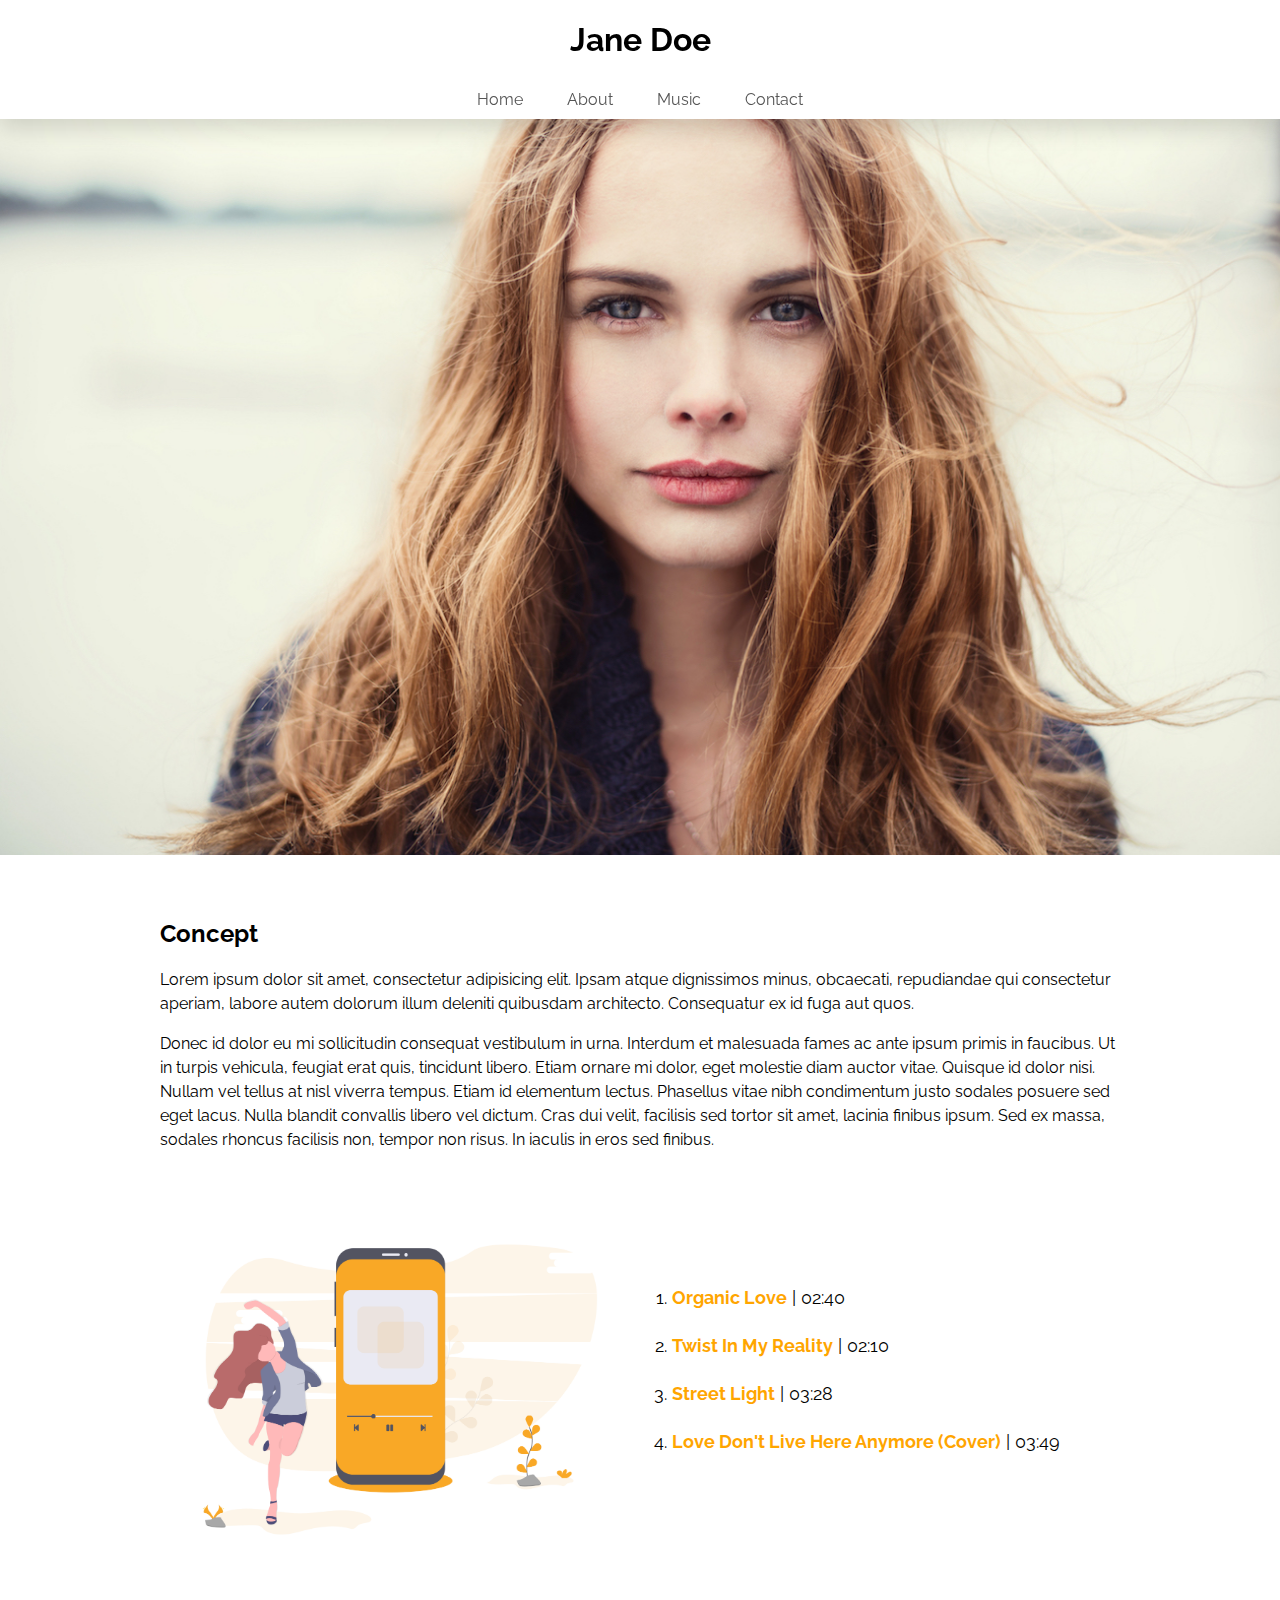
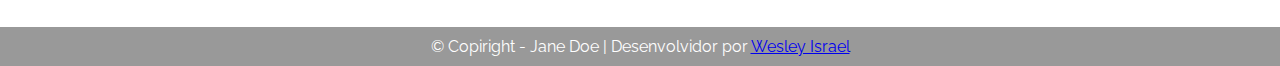
==== index.html @ c819c6e4 "projeto em andamento" ====
<!DOCTYPE html>
<html lang="pt-br">

<head>
    <meta charset="UTF-8">
    <meta name="viewport" content="width=device-width, initial-scale=1.0">
    <title>Jane Doe</title>
    <link rel="stylesheet" href="css/styles.css">
</head>

<body>

    <header>
        <h1>Jane Doe</h1>
        <nav>
            <ul>
                <li><a href="">Home</a></li>
                <li><a href="./about.html">About</a></li>
                <li><a href="">Music</a></li>
                <li><a href="">Contact</a></li>
            </ul>
        </nav>
    </header>

    <section class="banner">
        <img src="/img/jane.jpg" alt="fotografia jane doe">
    </section>


    <section class="concept">
        <h2>Concept</h2>
        <p>Lorem ipsum dolor sit amet, consectetur adipisicing elit. Ipsam atque dignissimos minus, obcaecati,
            repudiandae qui consectetur aperiam, labore autem dolorum illum deleniti quibusdam architecto. Consequatur
            ex id fuga aut quos.</p>
        <p>Donec id dolor eu mi sollicitudin consequat vestibulum in urna. Interdum et malesuada fames ac ante ipsum
            primis in faucibus. Ut in turpis vehicula, feugiat erat quis, tincidunt libero. Etiam ornare mi dolor, eget
            molestie diam auctor vitae. Quisque id dolor nisi. Nullam vel tellus at nisl viverra tempus. Etiam id
            elementum lectus. Phasellus vitae nibh condimentum justo sodales posuere sed eget lacus. Nulla blandit
            convallis libero vel dictum. Cras dui velit, facilisis sed tortor sit amet, lacinia finibus ipsum. Sed ex
            massa, sodales rhoncus facilisis non, tempor non risus. In iaculis in eros sed finibus.</p>

        <div class="conceptSong">
            <div class="picture">
                <img src="/img/ilustra.png" alt="ilustração de celular">
            </div>
            <ol class="list">
                <li><span class="orange">Organic Love</span> | 02:40</li>
                <li><span class="orange">Twist In My Reality</span> | 02:10</li>
                <li><span class="orange">Street Light</span> | 03:28</li>
                <li><span class="orange">Love Don't Live Here Anymore (Cover)</span> | 03:49</li>
            </ol>
        </div>
    </section>

    <footer>
        &copy; Copiright - Jane Doe | Desenvolvidor por <a href="https://github.com/wesleysrael/" target="_blank">Wesley
            Israel</a>
    </footer>
</body>

</html>
---- css/styles.css ----
@import url('https://fonts.googleapis.com/css2?family=Raleway:ital,wght@0,400;0,700;1,300&display=swap');

body {
   font-family: 'Raleway', sans-serif;
   padding: 0;
   margin: 0;
}

header {
   text-align: center;
   width: 100%;
   position: fixed;
   top: 0;
   left: 0;
   background: #ffffff;

   -webkit-box-shadow: 0px 9px 23px 0px rgba(0,0,0,0.15);
-moz-box-shadow: 0px 9px 23px 0px rgba(0,0,0,0.15);
box-shadow: 0px 9px 23px 0px rgba(0,0,0,0.15);
}

ul {
   list-style: none;
   margin: 0;
   padding: 0;
}

ul li {
   display: inline-block;
   padding: 10px 20px;
}

ul li a {
   text-decoration: none;
   color:#555;
}

ul li a:hover{
   font-weight: 600;
   color: wheat;
}

.banner img {
   width: 100%;
   vertical-align: middle;
}

footer {
   background: #999;
   text-align: center;
   width: 100%;
   padding: 10px 0px;
   margin: 0;
   color: white;
}

section.concept {
   max-width: 960px;
   width: 100%;
   margin: 64px auto;
}

section.concept p {
   line-height: 24px;
}

section.concept .conceptSong {
   margin: 64px auto;
   overflow: hidden;
}

section.concept .conceptSong .picture img {
   display: block;
   float: left;
   max-width: 50%;
   width: 100%;
}

section.concept .conceptSong .list {
   padding-top: 40px;
   font-size: 18px;
   padding-left: calc(50% + 32px);
   display: block;
   line-height: 48px;
 }

 .orange {
    color: orange;
    font-weight: bold;
 }

/* About */

main{
   margin-top: 164px;
}
main .titulo {
   text-align: center;
}

main .phares {
   text-align: center;
}

main .image {
   margin: 32px 0 64px 0;
}

main .image img {
   display: block;
   max-width: 600px;
   width: 100%;
   margin: 0 auto;
}
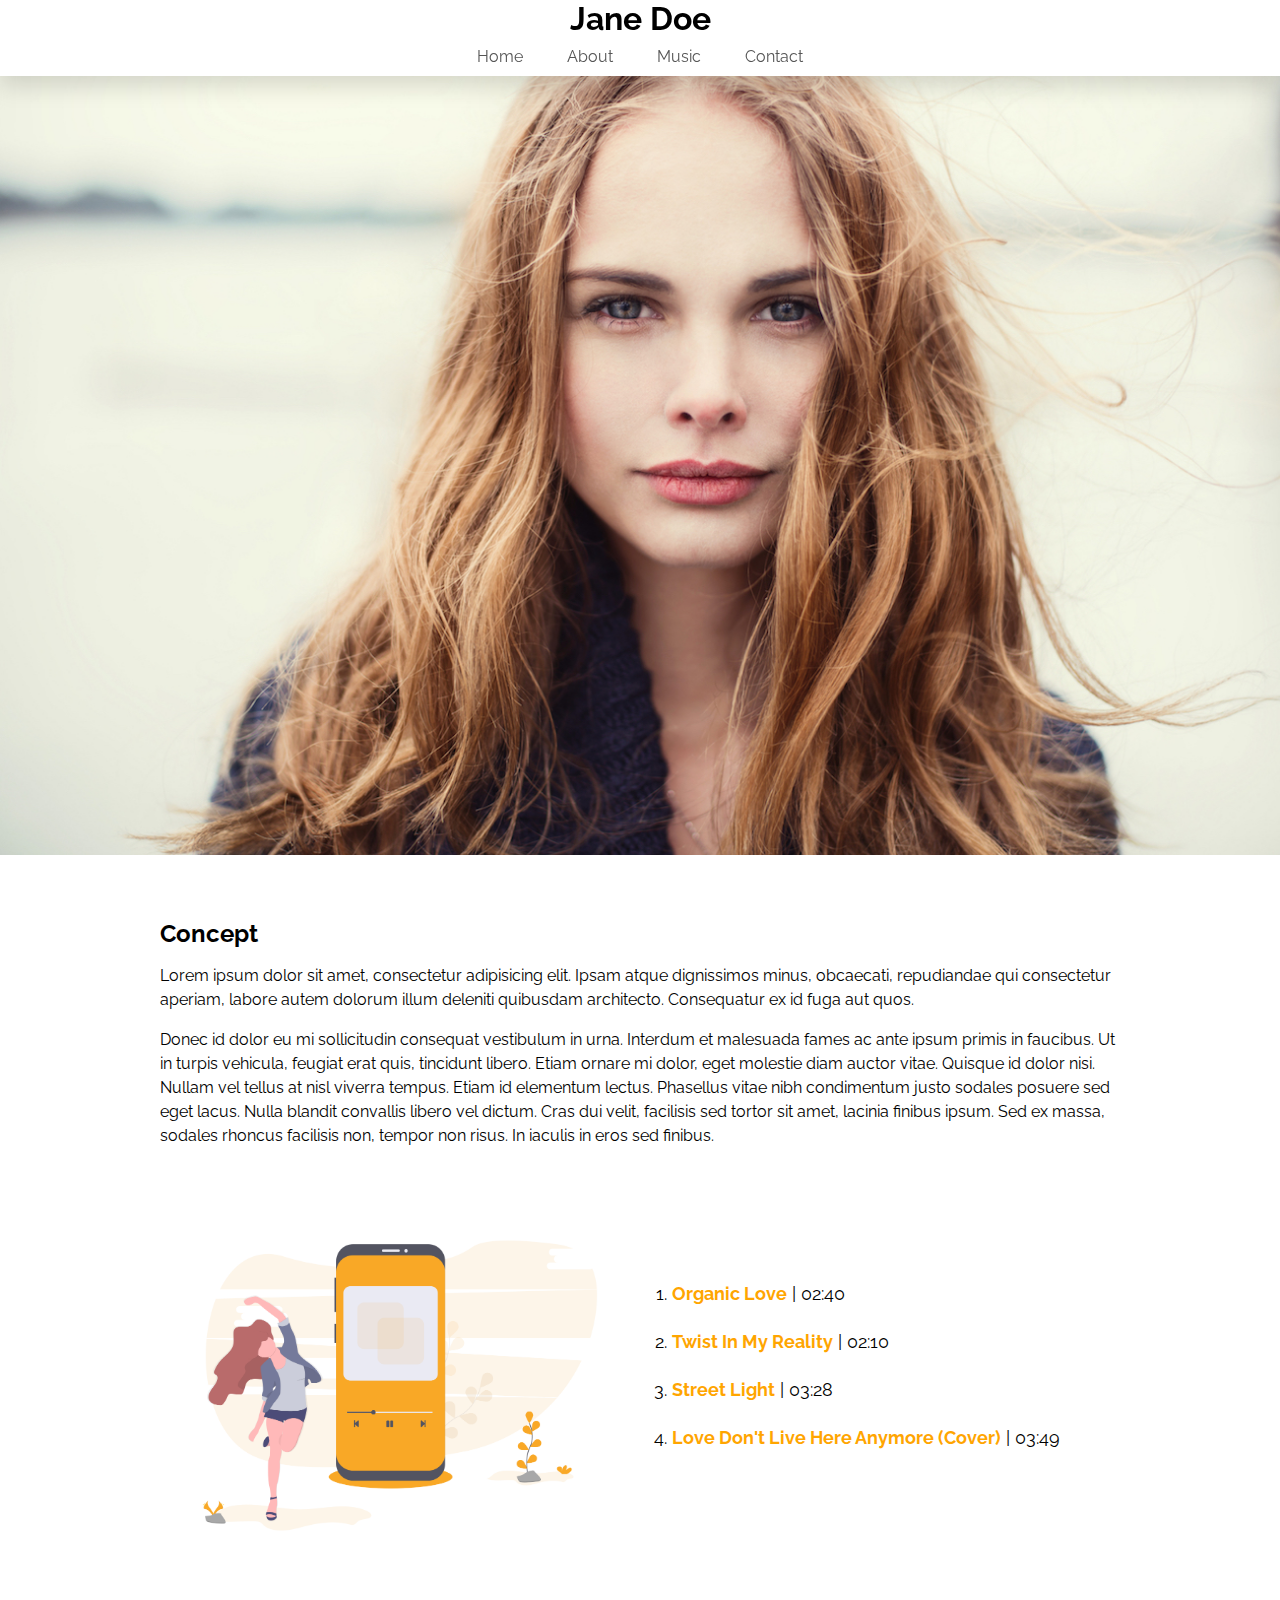
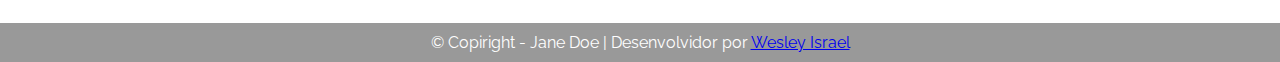
==== commit 9f4f1009: "atualização_v2" ====
--- a/index.html
+++ b/index.html
@@ -12,12 +12,12 @@
 
     <header>
         <h1>Jane Doe</h1>
-        <nav>
+        <nav class="menu">
             <ul>
                 <li><a href="">Home</a></li>
                 <li><a href="./about.html">About</a></li>
-                <li><a href="">Music</a></li>
-                <li><a href="">Contact</a></li>
+                <li><a href="./music.html">Music</a></li>
+                <li><a href="./contact.html">Contact</a></li>
             </ul>
         </nav>
     </header>
--- a/css/styles.css
+++ b/css/styles.css
@@ -1,4 +1,27 @@
 @import url('https://fonts.googleapis.com/css2?family=Raleway:ital,wght@0,400;0,700;1,300&display=swap');
+
+/* RESET */
+body,
+header,
+section,
+div,
+ul,
+li,
+a,
+footer,
+h1,
+h2,
+h3,
+input,
+label,
+textarea,
+button {
+  padding: 0;
+  margin: 0;
+  border: none;
+  outline: none;
+  background-color: transparent;
+}
 
 body {
    font-family: 'Raleway', sans-serif;
@@ -14,18 +37,24 @@
    left: 0;
    background: #ffffff;
 
-   -webkit-box-shadow: 0px 9px 23px 0px rgba(0,0,0,0.15);
+-webkit-box-shadow: 0px 9px 23px 0px rgba(0,0,0,0.15);
 -moz-box-shadow: 0px 9px 23px 0px rgba(0,0,0,0.15);
 box-shadow: 0px 9px 23px 0px rgba(0,0,0,0.15);
 }
 
+.container {
+   max-width: 960px;
+   width: 100%;
+   margin: 0 auto;
+}
+
 ul {
    list-style: none;
    margin: 0;
    padding: 0;
 }
 
-ul li {
+header ul li {
    display: inline-block;
    padding: 10px 20px;
 }
@@ -113,3 +142,72 @@
    margin: 0 auto;
 }
 
+/* MUSIC */
+
+main#music {
+   margin: 164px auto 0 auto;
+   padding: 0;
+}
+
+main#music h1 {
+   text-align: left;
+}
+
+main#music .videos .video iframe {
+   padding: 0;
+   margin: 0;
+}
+
+main#music .videos .video ul {
+   list-style-type: disc;
+   padding-left: 32px;
+}
+
+main#music .videos .video ul li {
+   font-size: 14px;
+   line-height: 20px;
+}
+
+main#music .videos .video .style {
+   padding: 0;
+   margin-bottom: 64px;
+}
+
+main#music .videos .video .style li {
+   list-style: none;
+}
+
+/* CONTACT */
+
+main#contact {
+   margin: 164px auto 0 auto;
+   padding: 0;
+}
+
+main#contact section.contact-info {
+   margin-top: 64px;
+}
+
+main#contact section.contact-info h1 {
+  margin: 8px 0;  
+}
+
+main#contact section.contact-info .contacts {
+  margin-bottom: 32px;
+}
+
+ main#contact section.contact-info .contact {
+   padding: 8px 0;
+}
+
+main#contact section.contact-info .contact::before {
+   content: " ";
+   margin-bottom: 16px;
+   display: block;
+   width: 100%;
+   background: #333;
+   border-top: 1px solid #aaa;
+ }
+
+
+ 